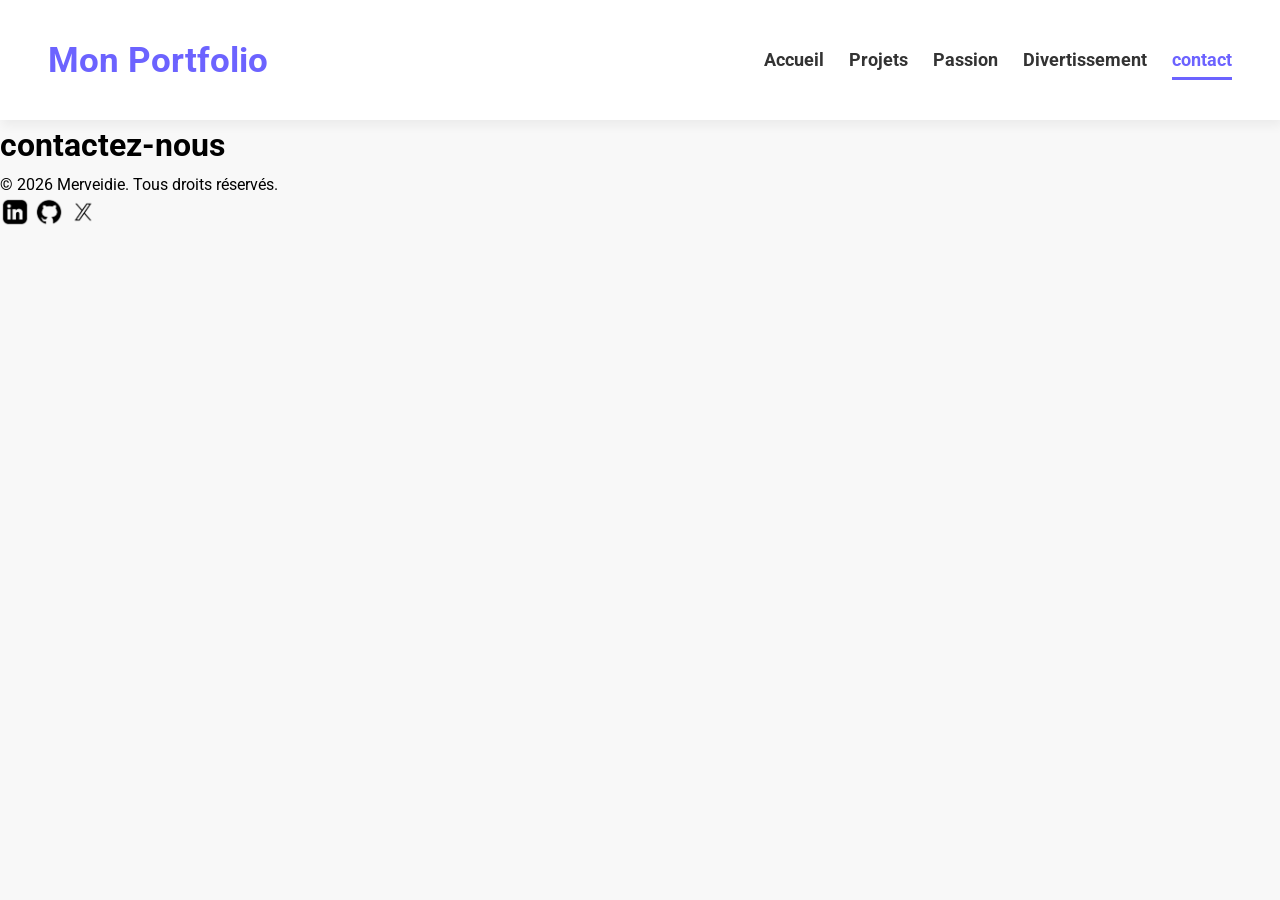
==== contact.html @ c8e7ff75 "stylisation du menu et création des autres pages" ====
<!DOCTYPE html>
<html lang="en">
<head>
    <meta charset="UTF-8">
    <meta name="viewport" content="width=device-width, initial-scale=1.0">
    <title>Mon Portfolio</title>
    <link rel="stylesheet" href="css/style.css">
    <link rel="preconnect" href="https://fonts.googleapis.com">
    <link rel="preconnect" href="https://fonts.gstatic.com" crossorigin>
    <link href="https://fonts.googleapis.com/css2?family=Roboto:ital,wght@0,100..900;1,100..900&display=swap" rel="stylesheet">
    
   
</head>
<body>
    <header>
        <div>
            <a href="">Mon Portfolio</a>
        </div>
            <nav>
                <ul>
                    <li><a href="index.html" >Accueil</a></li>
                    <li><a href="projet.html">Projets</a></li>
                    <li><a href="passion.html">Passion</a></li>
                    <li><a href="divertissement.html">Divertissement</a></li>
                    <li><a href="contact.html"class="active">contact</a></li>
                </ul>
            </nav>
    </header>
    <main>
        <h1>contactez-nous</h1>
    </main>
    <footer>
        <p>© 2026 Merveidie. Tous droits réservés.</p>
        <img src="image/MLM 2.png" alt="MLM 2"width= "30"> <img src="image/MLM 1.png" alt="MLM 1"width= "30"> <img src="image/MLM 3.png" alt="MLM 3"width="30">
    </footer>
</body>
</html>
---- css/style.css ----
:root{
    --violet-doux:#6C63FF;
    --violet-fonce: #534EDD;
    --orange-vif:#FFA726;
    --gris-tres-fonce:#333;
    --gris-fonce:#666;
    --gris-tres-clair:#F8F8F8;
    --gris-clair:#EEE;


}
*{
    margin:0;
    padding: 0;
    box-sizing: border-box;
    
}
body{
    background-color: var(--gris-tres-clair);
    font-family:Roboto, sans-serif;
    line-height: 1.6;
    
}
header{
    background-color: white;
    box-shadow: 2px 6px 10PX rgba(0, 0, 0, 0.05);
    position: sticky;
    top: 0;
    z-index: 100;
    display: flex;
    justify-content: space-between;
    align-items: center;
    padding: 2rem 3rem;
}
header div a{
    text-decoration: none;
    font-size: 2.2rem;
    font-weight: BOLD;
    color: var(--violet-doux);

}
ul li{
    list-style: none;
    margin-left: 25px ;

    
}
ul{
    display: flex;
}
ul li a{
    text-decoration: none;
    color: var(--gris-tres-fonce);
    font-weight: bold;
    font-size: 1.1rem;
    position: relative;
    padding: 10px 0;
}
ul li a:hover{
    color: var(--violet-doux);
}
ul li a::after{
    content: '';
    position: absolute;
    left: 0;
    bottom: 0;
    height: 3px;
    width: 0%;
    background-color: var(--violet-doux);
    transition: width 0.3S ease;
}
ul li a:hover::after{
    width: 100%;
}
a.active {
    color: var(--violet-doux);

}
a.active::after{
    width: 100%;
}
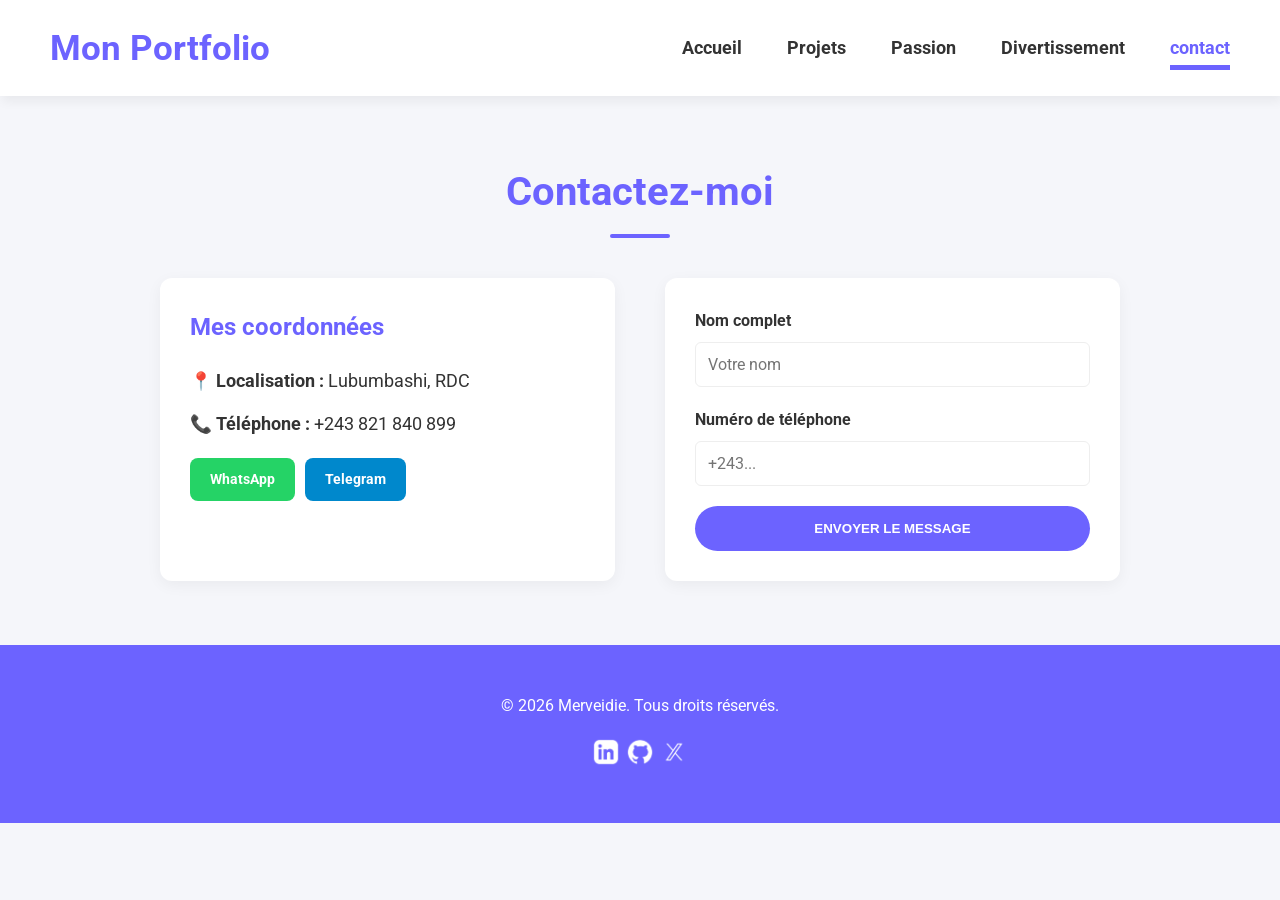
==== commit 4622b4fc: "création de la page projets et contact" ====
--- a/contact.html
+++ b/contact.html
@@ -26,8 +26,35 @@
                 </ul>
             </nav>
     </header>
-    <main>
-        <h1>contactez-nous</h1>
+    <main class="contact-container">
+        <h1>Contactez-moi</h1>
+        
+        <section class="contact-content">
+            <div class="contact-info">
+                <h3>Mes coordonnées</h3>
+                <p>📍 <strong>Localisation :</strong> Lubumbashi, RDC</p>
+                <p>📞 <strong>Téléphone :</strong> +243 821 840 899</p>
+                
+                <div class="social-links-contact">
+                    <a href="https://wa.me/243821840899" target="_blank" class="btn-contact whatsapp">WhatsApp</a>
+                    <a href="https://t.me/+243821840899" target="_blank" class="btn-contact telegram">Telegram</a>
+                </div>
+            </div>
+
+            <div class="contact-form">
+                <form action="#">
+                    <div class="form-group">
+                        <label for="nom">Nom complet</label>
+                        <input type="text" id="nom" name="nom" placeholder="Votre nom" required>
+                    </div>
+                    <div class="form-group">
+                        <label for="tel">Numéro de téléphone</label>
+                        <input type="tel" id="tel" name="tel" placeholder="+243..." required>
+                    </div>
+                    <button type="submit" class="btn-submit">Envoyer le message</button>
+                </form>
+            </div>
+        </section>
     </main>
     <footer>
         <p>© 2026 Merveidie. Tous droits réservés.</p>
--- a/css/style.css
+++ b/css/style.css
@@ -78,4 +78,385 @@
 }
 a.active::after{
     width: 100%;
-}+}
+section.hero{
+    display: flex;
+    justify-content: center;
+    align-items: center;
+    gap: 5rem;
+    text-align: center;
+    margin: 10rem 2rem;
+}
+.hero img{
+    width: 300px;
+    height: 300px;
+    object-fit: cover;
+    border-radius: 50%;
+    border: 5px solid var(--violet-doux);
+
+}
+.hero h1{
+    color: var(--violet-fonce);
+    font-size: 4rem;
+    font-weight: 700;
+    margin-bottom: 1.2rem;
+}
+.hero p{
+    color: var(--gris-fonce);
+    font-size: 1.3rem;
+    margin-bottom: 1.2rem;
+}
+.hero a{
+    text-decoration: none;
+    display: inline-block;
+    background-color: var(--violet-doux);
+    color: white;
+    padding: 15px 30px;
+    border-radius: 50px;
+    text-transform: uppercase;
+    letter-spacing: 1.1px;
+    font-weight: 600;
+    margin-top: 1rem;
+    transition: background-color 0.3s ease, transform 0.2s ease;
+
+
+}
+.hero a:hover{
+    background-color: var(--violet-fonce);
+    transform: translateY(-3px);
+}
+.apropos {
+    width: 800px;
+    margin: 6rem auto ;
+    text-align: center;
+}
+section h2 {
+    color: var(--violet-doux);
+    font-size: 2.6rem;
+    font-weight: 700;
+    position: relative;
+    text-align: center;
+}
+section h2::after {
+    content: '';
+    display: block;
+    width: 60px;
+    height: 4px;
+    background-color: var(--violet-doux);
+    margin: 1.2rem auto;
+    border-radius: 2px;
+}
+.apropos p{
+    margin-bottom: 2rem;
+    color: var(--gris-fonce);
+    font-size: 1.2rem;
+}
+.compétances table{
+    width: 80%;
+    margin: 0 auto;
+    border-collapse:collapse ;
+    background-color: #FFF;
+    box-shadow: 0 5px 15px rgba(0, 0, 0, 0.08);
+    border-radius: 10px;
+    overflow: hidden;
+
+}
+.compétances table th, .compétances table td{
+    padding: 15px;
+}
+.compétances table thead{
+    background-color: var(--violet-doux);
+    color: #FFF;
+    text-transform: uppercase;
+}
+.compétances table tbody td {
+    /* ajoute une bordure de 1px en bas de chaque cellule*/
+    border-bottom: 1px solid var(--gris-clair);
+}
+.compétances table tbody tr:nth-child(even){
+    background-color: #fdfdfd;
+}
+.compétances table tbody tr{
+    transition: background-color 0.3s ease;
+}
+.compétances table tbody tr:hover{
+    background-color: #f0f0f0;
+}
+.compétances table thead th{
+    text-align: left;
+}
+footer{
+    margin-top: 3rem;
+    background-color: var(--violet-doux);
+    padding: 3rem 0;
+    text-align: center;
+}
+footer p{
+    color: white;
+    margin-bottom: 1.2rem;
+}
+footer a{
+    display: inline-block;
+    font-size: 1.6rem;
+    color: white;
+    margin: 0 10px;
+    transition: color 0.3S ease, transform 0.2S ease;
+
+}
+footer a{
+    color: var(--orange-vif);
+    transform: translate Y(-3px);
+}
+
+/*ESSAI partie de l'onglet projet*/
+* {
+    margin: 0;
+    padding: 0;
+    box-sizing: border-box;
+}
+body {
+    font-family: 'Roboto', sans-serif;
+    background: #f5f6fa;
+}
+header {
+    display: flex;
+    justify-content: space-between;
+    align-items: center;
+    padding: 20px 50px;
+    background: white;
+}
+
+header a {
+    text-decoration: none;
+    color: #6c63ff;
+    font-weight: bold;
+    font-size: 20px;
+}
+nav ul {
+    display: flex;
+    list-style: none;
+    gap: 20px;
+}
+nav a.active {
+    color: #6c63ff;
+    border-bottom: 2px solid #6c63ff;
+}
+/* TITRE */
+main h1 {
+    text-align: center;
+    margin: 40px 0;
+    color: #6c63ff;
+}
+/* SECTION PROJETS */
+.projets {
+    justify-content: center;
+    padding: 40px 100px;
+}
+
+/* GRID */
+.projets-container {
+    display: grid;
+    grid-template-columns: repeat(auto-fit, minmax(280px, 1fr));
+    gap: 30px;
+}
+/* CARTE */
+
+.carte {
+    background: #fff;
+    border-radius: 12px;
+    overflow: hidden;
+    box-shadow: 0 4px 15px rgba(0,0,0,0.08);
+    transition: 0.3s;
+}
+
+.carte:hover {
+    transform: translateY(-5px);
+}
+/* IMAGE + LIGNE VIOLETTE */
+.carte img {
+    width: 100%;
+    height: 180px;
+    object-fit: cover;
+    display: block;
+    border-bottom: 4px solid #6c63ff;
+}
+/* CONTENU */
+.contenu {
+    padding: 15px;
+}
+
+.contenu h3 {
+    color: #6c63ff;
+    margin-bottom: 10px;
+}
+
+.contenu p {
+    font-size: 14px;
+    color: #555;
+}
+/* TAGS et mise en forme des bouton html css js python et autres... */
+.tags {
+    margin: 10px 0;
+}
+
+.tags span {
+    background: #eef0ff;
+    color: #6c63ff;
+    padding: 5px 12px;
+    margin: 5px 5px 0 0;
+    display: inline-block;
+    border-radius: 6px;
+    font-size: 12px;
+    font-weight: 500;
+}
+/* LIENS */
+.liens {
+    display: flex;
+    justify-content: space-between;
+    margin-top: 10px;
+}
+
+.liens i {
+    font-size: 14px;
+}
+
+.liens a {
+    text-decoration: none;
+    color: #333;
+
+    font-size: 14px;
+    display: flex;
+    align-items: center;
+    gap: 5px;
+}
+
+.liens a:hover {
+    color: #6c63ff;
+}
+/*stylisation du titre mes realisation et mis de la petite bar voillette au milieu qui souligne le bas*/
+h1{
+    font-size: 2.5rem;
+    position: relative;
+    margin-bottom: 40px;
+}
+h1::after{
+    content: "";
+    display: block;
+    width: 60px;
+    height: 4px;
+    background-color: #6c63ff;
+    margin: 10px auto 0;
+    border-radius: 2px;
+}
+
+
+
+
+
+
+
+
+/*CONTAC*/
+/* --- STYLES PAGE CONTACT --- */
+
+.contact-container {
+    max-width: 1000px;
+    margin: 4rem auto;
+    padding: 0 20px;
+}
+
+.contact-content {
+    display: flex;
+    flex-wrap: wrap;
+    gap: 50px;
+    justify-content: center;
+    margin-top: 30px;
+}
+
+.contact-info, .contact-form {
+    flex: 1;
+    min-width: 300px;
+    background: white;
+    padding: 30px;
+    border-radius: 12px;
+    box-shadow: 0 4px 15px rgba(0,0,0,0.05);
+}
+
+.contact-info h3 {
+    color: var(--violet-doux);
+    margin-bottom: 20px;
+    font-size: 1.5rem;
+}
+
+.contact-info p {
+    margin-bottom: 15px;
+    font-size: 1.1rem;
+    color: var(--gris-tres-fonce);
+}
+
+.social-links-contact {
+    display: flex;
+    gap: 10px;
+    margin-top: 20px;
+}
+
+.btn-contact {
+    text-decoration: none;
+    padding: 10px 20px;
+    border-radius: 8px;
+    color: white;
+    font-weight: bold;
+    font-size: 0.9rem;
+    transition: opacity 0.3s;
+}
+
+.whatsapp { background-color: #25D366; }
+.telegram { background-color: #0088cc; }
+
+.btn-contact:hover {
+    opacity: 0.8;
+}
+
+/* Formulaire */
+.form-group {
+    margin-bottom: 20px;
+}
+
+.form-group label {
+    display: block;
+    margin-bottom: 8px;
+    font-weight: bold;
+    color: var(--gris-tres-fonce);
+}
+
+.form-group input {
+    width: 100%;
+    padding: 12px;
+    border: 1px solid var(--gris-clair);
+    border-radius: 6px;
+    font-family: inherit;
+    font-size: 1rem;
+}
+
+.form-group input:focus {
+    outline: none;
+    border-color: var(--violet-doux);
+}
+
+.btn-submit {
+    width: 100%;
+    background-color: var(--violet-doux);
+    color: white;
+    border: none;
+    padding: 15px;
+    border-radius: 50px;
+    font-weight: bold;
+    text-transform: uppercase;
+    cursor: pointer;
+    transition: background 0.3s;
+}
+
+.btn-submit:hover {
+    background-color: var(--violet-fonce);
+}
+
